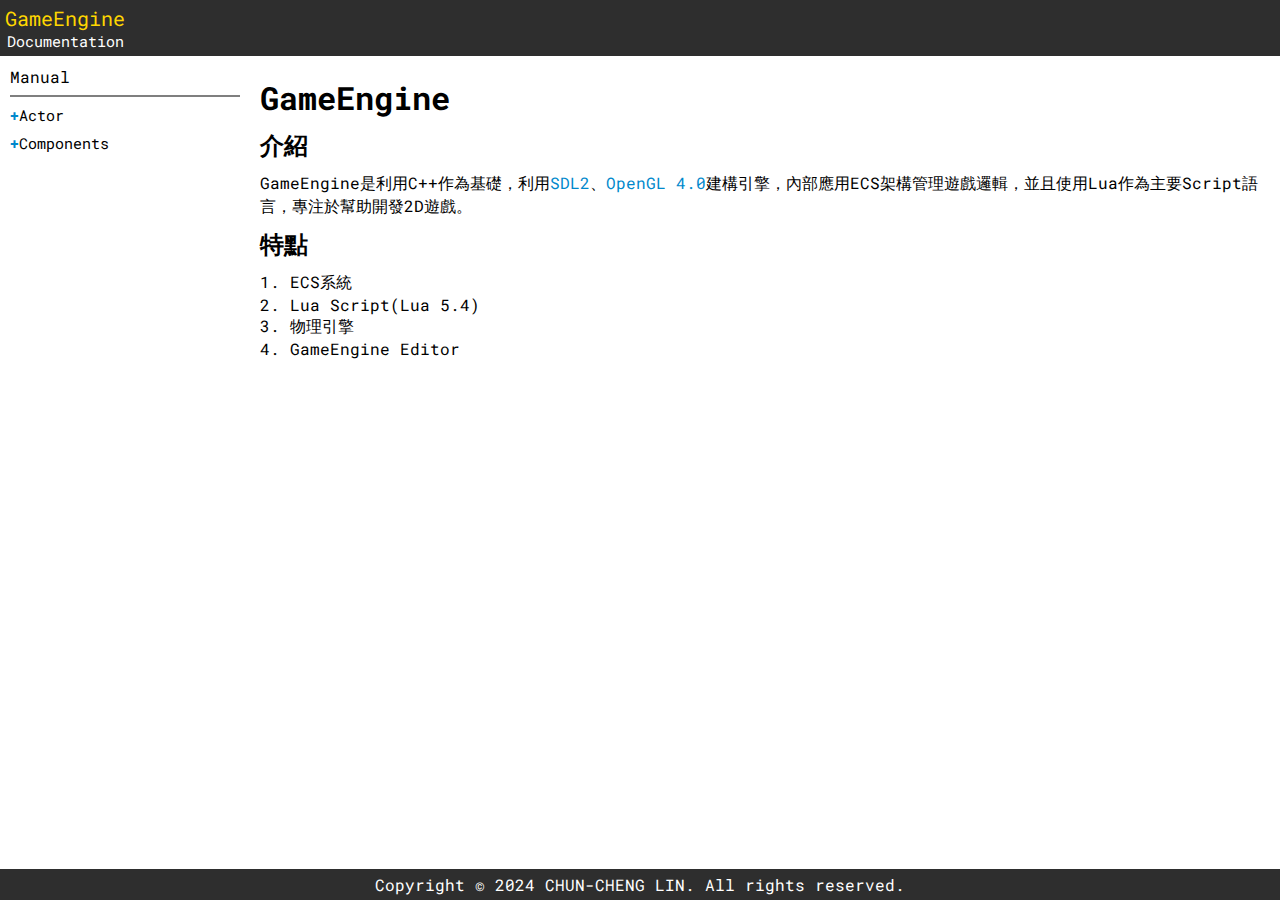
==== index.html @ 69faa23b "2024/02/22" ====
<!DOCTYPE html>
<html>
    <head>
        <link rel = "stylesheet" href = "./index/css/index.css">
        <link rel = "stylesheet" href = "./index/css/treeView.css">
        <script src = "./index/js/treeView.js" defer></script>
    </head>
    <body>
        <header>
            <div class = "logo">
                <p>GameEngine</p>
                <p>Documentation</p>
            </div>
        </header>
        <div class = "content-wrap">
            <div id = "manual-panel">
                <p class = "manual-panel-title">Manual</p>
                <ul class = "manual-list tree-view">
                    <li><span>Actor</span>
                        <ul>
                            <li><a href="./documentation.html?path=Actor-Actor">Actor</a></li>
                        </ul>
                    </li>
                    <li><span>Components</span>
                        <ul>
                            <li><a>TransformComponent</a></li>
                            <li><span>Physics</span>
                                <ul>
                                    <li><a>Rigidbody2DComponent</a></li>
                                </ul>
                            </li>
                        </ul>
                    </li>
                </ul>
            </div>
            <div class = "content">
                <h1>GameEngine</h1>
                <h2>介紹</h2>
                <p>
                    GameEngine是利用C++作為基礎，利用<a href = "https://www.libsdl.org/">SDL2</a>、<a href = "https://www.opengl.org/">OpenGL 4.0</a>建構引擎，內部應用ECS架構管理遊戲邏輯，並且使用Lua作為主要Script語言，專注於幫助開發2D遊戲。
                </p>
                <h2>特點</h2>
                <ol>
                    <li>ECS系統</li>
                    <li>Lua Script(Lua 5.4)</li>
                    <li>物理引擎</li>
                    <li>GameEngine Editor</li>
                </ol>
            </div>
            
        </div>
        <footer>
            <p>Copyright © 2024 CHUN-CHENG LIN. All rights reserved.</p>
        </footer>
    </body>
</html>
---- index/css/index.css ----
@import url('https://fonts.googleapis.com/css2?family=Roboto+Mono:ital,wght@0,100..700;1,100..700&display=swap');

* {
    padding: 0;
    margin: 0;
    font-family: "Roboto Mono";
}

html {
    position: relative;
    height: 100%;
}

body {
    position: relative;
    height: 100%;
    display: grid;
    grid-template-rows: min-content auto min-content;
}

header {
    background-color: #2e2e2e;
}

header .logo {
    width: fit-content;
    padding: 5px;
}

header .logo p {
    text-align: center;
}

header .logo p:first-child {
    color: gold;
    font-size: 20px;
}

header .logo p:last-child {
    color: #ffffff;
    font-size: 15px;
}

.content-wrap {
    display: grid;
    grid-template-columns: 250px auto;
}

#manual-panel {
    position: relative;
    padding: 10px;
    overflow-y: auto;
}

#manual-panel .manual-panel-title {
    padding-bottom: 8px;
    margin-bottom: 8px;
    border-bottom: 2px solid #00000080;
}

#manual-panel .manual-list {
    position: absolute;
    max-height: 100%;
}

.content {
    padding: 10px;
}

.content a {
    color: #08c;
    text-decoration: none
}

.content a:hover {
    color: #00a3f5;
    text-decoration: none
}

.content h1, .content h2 {
    margin-top: 10px;
    margin-bottom: 10px;
}

.content ul, .content ol {
    padding-left: 30px;
}

footer {
    padding: 5px;
    background-color: #2e2e2e;
}

footer p {
    color: #ffffff;
    text-align: center;
}
---- index/css/treeView.css ----
.tree-view {
    font-size: 15px;
}

.tree-view li {
    list-style: none;
}

.tree-view ul {
    padding-left: 9px;
}

/* tree leaf */
.tree-view li > a {
    display: block;
    cursor: pointer;
    margin-bottom: 8px;
    text-decoration: none;
    color: #000;
}

.tree-view li > a:link {
    text-decoration: none;
    color: #000;
}

.tree-view li > a:visited {
    text-decoration: none;
    color: #000;
}

.tree-view li > a:hover {
    background-color: #9d9d9d;
}

/* tree的中間節點 */
/* span是中間節點的文字 */
.tree-view li > span {
    display: block;
    cursor: pointer;
    margin-bottom: 8px;
}

.tree-view li > span:hover {
    background-color: #9d9d9d;
}

/* 開啟時 */
.tree-view li > span::before {
    content: "-";
    color: #ff7b7b;
    font-weight: 900;
}

/* 關閉時 */
.tree-view li.closed > span::before {
    content: "+";
    color: #08c;
    font-weight: 900;
}
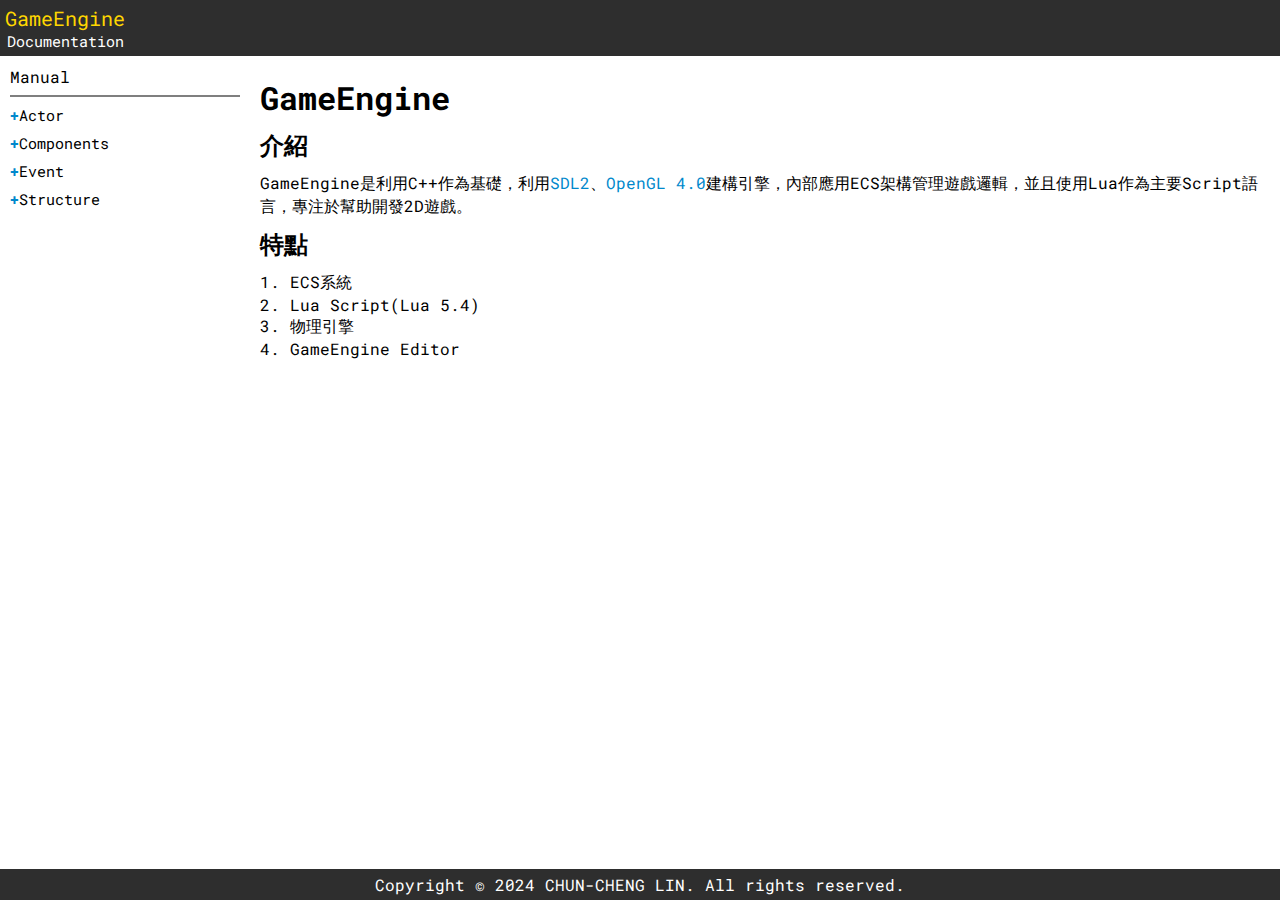
==== commit 4c19d0dd: "2024/02/23" ====
--- a/index.html
+++ b/index.html
@@ -1,6 +1,7 @@
 <!DOCTYPE html>
 <html>
     <head>
+        <meta name="viewport" content="width=device-width, initial-scale=1">
         <link rel = "stylesheet" href = "./index/css/index.css">
         <link rel = "stylesheet" href = "./index/css/treeView.css">
         <script src = "./index/js/treeView.js" defer></script>
@@ -23,12 +24,24 @@
                     </li>
                     <li><span>Components</span>
                         <ul>
-                            <li><a>TransformComponent</a></li>
+                            <li><a href="./documentation.html?path=Component-TransformComponent">TransformComponent</a></li>
                             <li><span>Physics</span>
                                 <ul>
-                                    <li><a>Rigidbody2DComponent</a></li>
+                                    <li><a href="./documentation.html?path=Component-Rigidbody2DComponent">Rigidbody2DComponent</a></li>
                                 </ul>
                             </li>
+                        </ul>
+                    </li>
+                    <li><span>Event</span>
+                        <ul>
+                            <li><a href="./documentation.html?path=Event-Event">Event</a></li>
+                        </ul>
+                    </li>
+                    <li><span>Structure</span>
+                        <ul>
+                            <li><a href="./documentation.html?path=Structure-Vec2">Vec2</a></li>
+                            <li><a href="./documentation.html?path=Structure-Vec3">Vec3</a></li>
+                            <li><a href="./documentation.html?path=Structure-Vec4">Vec4</a></li>
                         </ul>
                     </li>
                 </ul>
--- a/index/css/treeView.css
+++ b/index/css/treeView.css
@@ -7,7 +7,7 @@
 }
 
 .tree-view ul {
-    padding-left: 9px;
+    padding-left: 10px;
 }
 
 /* tree leaf */
